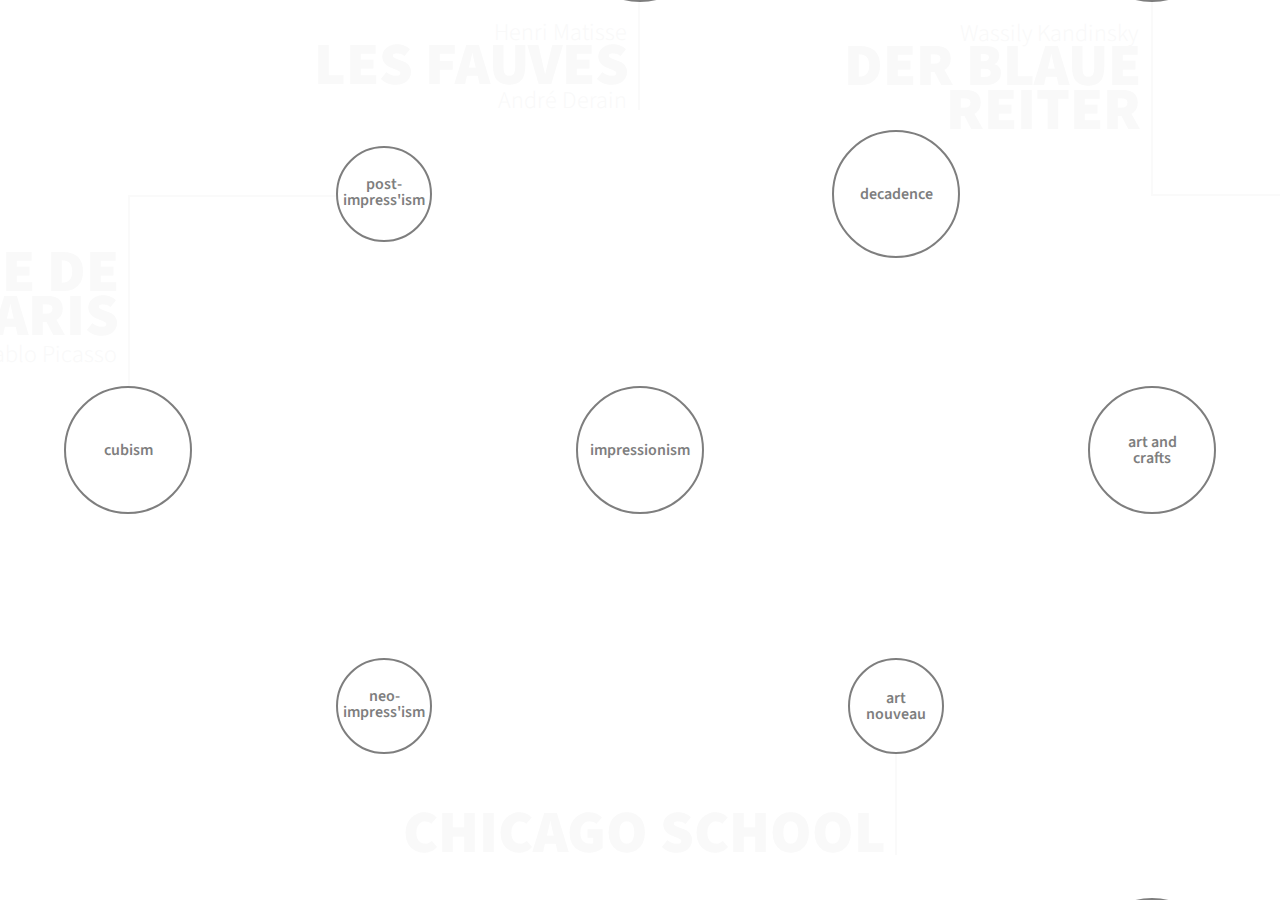
==== canvas/canvas.html @ 6cf3031c "Alpha Version" ====
<!DOCTYPE html>
<html>
	<head>
		<meta http-equiv="content-type" content="text/html; charset=utf-8" />
		<meta http-equiv="cache-control" content="max-age=0" />
		<meta http-equiv="cache-control" content="no-cache" />
		<meta http-equiv="expires" content="0" />
		<meta http-equiv="expires" content="Tue, 01 Jan 1980 1:00:00 GMT" />
		<meta http-equiv="pragma" content="no-cache" />
		<link rel="shortcut icon" href="../core/icons/favicon.png" />
		<link rel="apple-touch-icon" href="../core/icons/webclip.png" />
		<meta name="apple-mobile-web-app-capable" content="yes" />
		<meta name="viewport" content="initial-scale=1.0, minimum-scale=1.0, maximum-scale=1.0, user-scalable=no" />
		<title>Rise of the Avant-Gardes</title>
		<script src="../core/lib/jquery-2.0.0.min.js" type="text/javascript" charset="utf-8"></script>
		<link rel="stylesheet" type="text/css" href="../core/css/reset.css" />
		<script src="lib/jquery.kinetic.min.js" type="text/javascript" charset="utf-8"></script>
		<script src="lib/jquery.kinetic.offset.js" type="text/javascript" charset="utf-8"></script>
		<!--Adobe Edge Runtime-->
		<script type="text/javascript" charset="utf-8" src="canvas_source_edgePreload.js"></script>
		<style>
			.edgeLoad-avnt_canvas { visibility:hidden; }
		</style>
		<!--Adobe Edge Runtime End-->
	    <script type="text/javascript">	
	    var comp;
			$(document).ready(function() {
				goDoIt();
				var loadPosT = (window.innerHeight/2)-128;
				var loadPosL = (window.innerWidth/2)-128;
				$('#loader').css("top",loadPosT);
				$('#loader').css("left",loadPosL);
				var urlHash = window.location.hash;
				if (urlHash) {
					switch (urlHash) {
						case "#impressionism":
							$('#wrapper').kinetic('imp');
							break;
						case "#neo-impressionism":
							$('#wrapper').kinetic('nim');
							break;
						case "#post-impressionism":
							$('#wrapper').kinetic('pim');
							break;
					}
				}
			});
			$(window).resize(function() {
				goDoIt();
			});	
			function goDoIt() {
				$('#wrapper').css("height",window.innerHeight);
			}
		</script>

		<style>
			@font-face {
				font-family: Source Sans Pro Light;
				src: url(../core/fonts/SourceSansPro-Light.ttf);
			}
            div	 { -webkit-touch-callout: none;  -webkit-user-select: none;  -moz-user-select: none; }
            #container { margin: 0 auto; width: 100%; }
            #wrapper { height: 720px; overflow: hidden; }
            #inner { width: 4096px; height: 2560px; }
            #block { position: fixed; top:0 ; left: 0; height: 1px; width: 1px; z-index: 100;}
            #loader { position: fixed; height: 256px; width: 256px; background: url('../core/images/loading.svg') no-repeat fixed center; z-index: 1000;}
            .navigate					{ position: fixed; z-index: 100000; height: 42pt; width: 42pt; background-color: #333; background-size: 100%; background-repeat:no-repeat; cursor:pointer; display:none;}
			.navigate:hover				{ background-color: #000; }
			.navigate:active			{ background-color: #000; }
			.nav_search				{ bottom:0; right:0;  background-image:url('../timeline/img/vector_search.svg');}


            .load_text { font-family: 'Source Sans Pro Light', sans-serif; font-size: 24pt; text-align: center; color: #666;}
            .noodle { display:none; }
            .action { display:none; }
		</style>
	</head>
    <body>
    	<div class="navigate nav_search" onclick="alert('This feature is not yet available.');"></div>
        <div id="container">
            <div id="wrapper">
            	<div id="inner">
            		<div id="Stage" class="avnt_canvas"></div>
            	</div>
            	<div id="block"></div>
            	<div id="loader"></div>
            </div>
            <script type="text/javascript">
                $('#wrapper').kinetic();
                $('#wrapper').kinetic('center');
            </script>
        </div>
        <!-- GOOGLE ANALYTICS TRACKING CODE -->
		<script>
		  (function(i,s,o,g,r,a,m){i['GoogleAnalyticsObject']=r;i[r]=i[r]||function(){
		  (i[r].q=i[r].q||[]).push(arguments)},i[r].l=1*new Date();a=s.createElement(o),
		  m=s.getElementsByTagName(o)[0];a.async=1;a.src=g;m.parentNode.insertBefore(a,m)
		  })(window,document,'script','//www.google-analytics.com/analytics.js','ga');

		  ga('create', 'UA-40910566-1', 'avnt.gr');
		  ga('send', 'pageview');
		</script>
    </body>
</html>
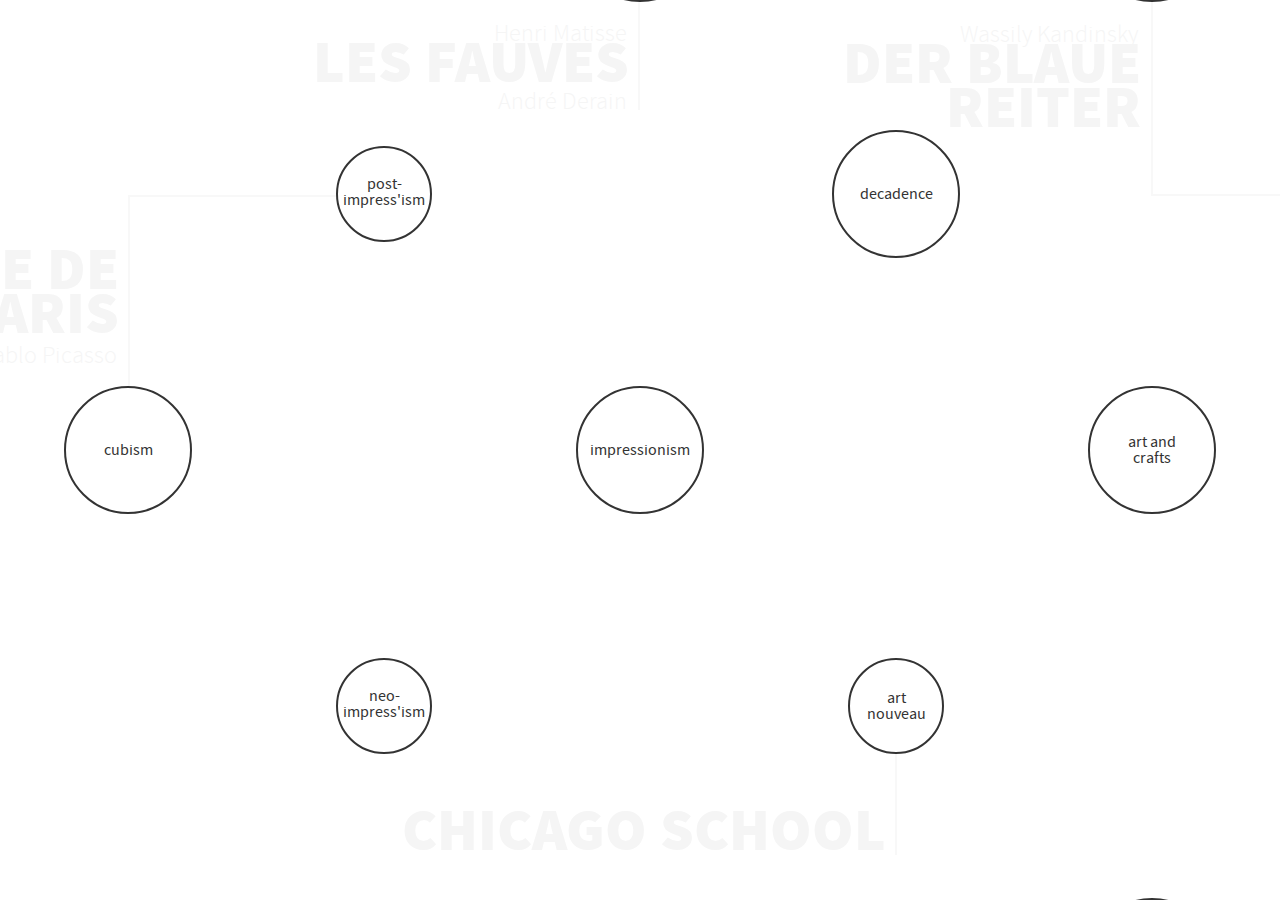
==== commit 903f609b: "Offline build" ====
--- a/canvas/canvas.html
+++ b/canvas/canvas.html
@@ -17,7 +17,7 @@
 		<script src="lib/jquery.kinetic.min.js" type="text/javascript" charset="utf-8"></script>
 		<script src="lib/jquery.kinetic.offset.js" type="text/javascript" charset="utf-8"></script>
 		<!--Adobe Edge Runtime-->
-		<script type="text/javascript" charset="utf-8" src="canvas_source_edgePreload.js"></script>
+		<script type="text/javascript" charset="utf-8" src="canvas_custom_preload.js"></script>
 		<style>
 			.edgeLoad-avnt_canvas { visibility:hidden; }
 		</style>
@@ -26,10 +26,12 @@
 	    var comp;
 			$(document).ready(function() {
 				goDoIt();
+				/* Position loading graphic (currently 256*256) */
 				var loadPosT = (window.innerHeight/2)-128;
 				var loadPosL = (window.innerWidth/2)-128;
 				$('#loader').css("top",loadPosT);
 				$('#loader').css("left",loadPosL);
+				/* Bring last selected movement in focus on page load */
 				var urlHash = window.location.hash;
 				if (urlHash) {
 					switch (urlHash) {
@@ -45,19 +47,17 @@
 					}
 				}
 			});
+			/* Page reload on browser window resize*/
 			$(window).resize(function() {
 				goDoIt();
-			});	
+			});
+			/* HACK: Set browser height for compatibility with the draggable div element */
 			function goDoIt() {
 				$('#wrapper').css("height",window.innerHeight);
 			}
 		</script>
 
 		<style>
-			@font-face {
-				font-family: Source Sans Pro Light;
-				src: url(../core/fonts/SourceSansPro-Light.ttf);
-			}
             div	 { -webkit-touch-callout: none;  -webkit-user-select: none;  -moz-user-select: none; }
             #container { margin: 0 auto; width: 100%; }
             #wrapper { height: 720px; overflow: hidden; }
@@ -68,9 +68,6 @@
 			.navigate:hover				{ background-color: #000; }
 			.navigate:active			{ background-color: #000; }
 			.nav_search				{ bottom:0; right:0;  background-image:url('../timeline/img/vector_search.svg');}
-
-
-            .load_text { font-family: 'Source Sans Pro Light', sans-serif; font-size: 24pt; text-align: center; color: #666;}
             .noodle { display:none; }
             .action { display:none; }
 		</style>
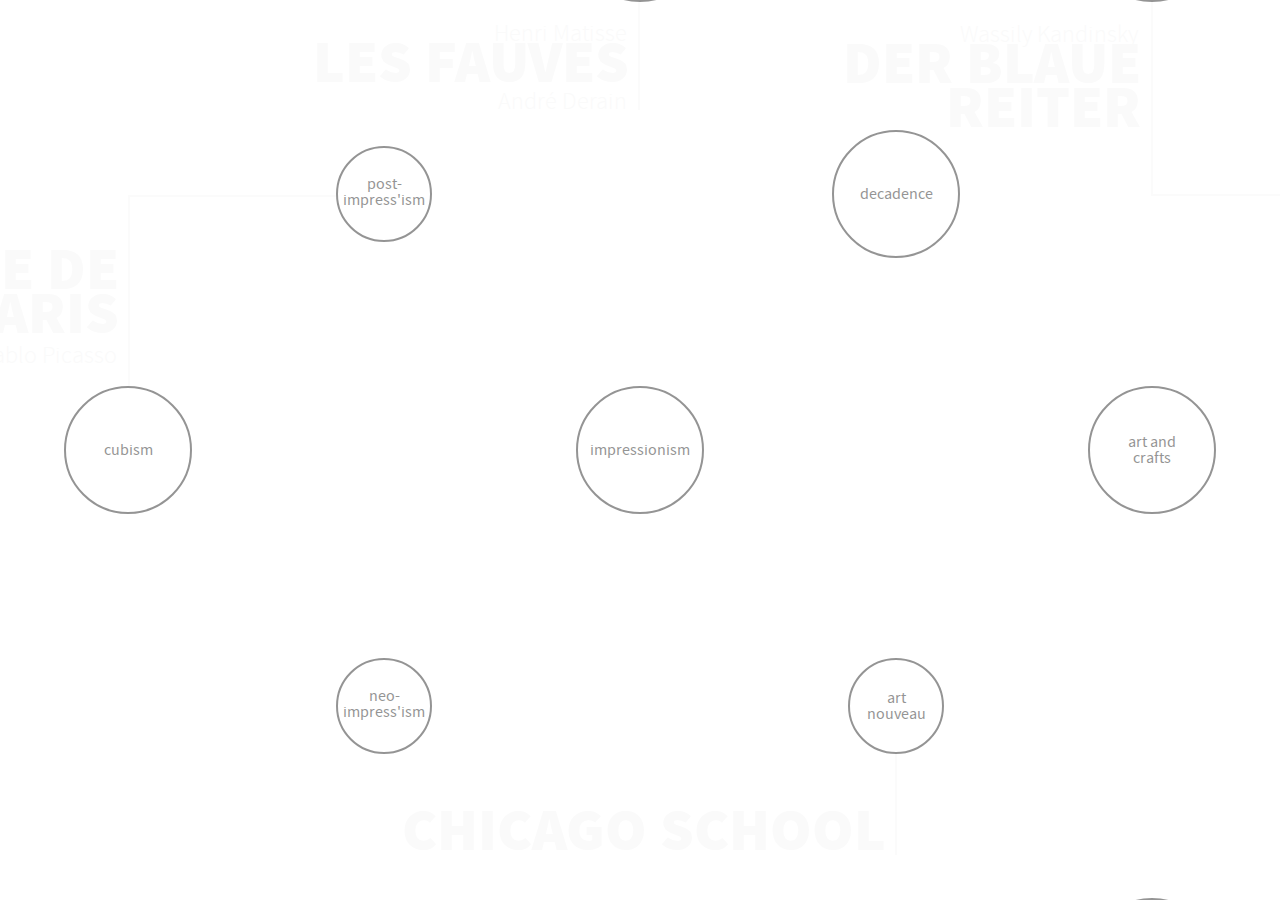
==== commit cc4d8288: "Canvas Centering" ====
--- a/canvas/canvas.html
+++ b/canvas/canvas.html
@@ -13,6 +13,7 @@
 		<meta name="viewport" content="initial-scale=1.0, minimum-scale=1.0, maximum-scale=1.0, user-scalable=no" />
 		<title>Rise of the Avant-Gardes</title>
 		<script src="../core/lib/jquery-2.0.0.min.js" type="text/javascript" charset="utf-8"></script>
+		<script src="lib/jquery.easing.1.3.js" type="text/javascript"></script>
 		<link rel="stylesheet" type="text/css" href="../core/css/reset.css" />
 		<script src="lib/jquery.kinetic.min.js" type="text/javascript" charset="utf-8"></script>
 		<script src="lib/jquery.kinetic.offset.js" type="text/javascript" charset="utf-8"></script>
@@ -22,16 +23,10 @@
 			.edgeLoad-avnt_canvas { visibility:hidden; }
 		</style>
 		<!--Adobe Edge Runtime End-->
-	    <script type="text/javascript">	
-	    var comp;
+		<script type="text/javascript">	
+		var comp;
 			$(document).ready(function() {
-				goDoIt();
-				/* Position loading graphic (currently 256*256) */
-				var loadPosT = (window.innerHeight/2)-128;
-				var loadPosL = (window.innerWidth/2)-128;
-				$('#loader').css("top",loadPosT);
-				$('#loader').css("left",loadPosL);
-				/* Bring last selected movement in focus on page load */
+				canvasSize();
 				var urlHash = window.location.hash;
 				if (urlHash) {
 					switch (urlHash) {
@@ -46,34 +41,48 @@
 							break;
 					}
 				}
+			/*ARROW: $('.arrow').delay(100).fadeIn(1000);*/
 			});
 			/* Page reload on browser window resize*/
 			$(window).resize(function() {
-				goDoIt();
+				canvasSize();
 			});
 			/* HACK: Set browser height for compatibility with the draggable div element */
-			function goDoIt() {
+			function canvasSize() {
 				$('#wrapper').css("height",window.innerHeight);
 			}
 		</script>
 
 		<style>
-            div	 { -webkit-touch-callout: none;  -webkit-user-select: none;  -moz-user-select: none; }
-            #container { margin: 0 auto; width: 100%; }
-            #wrapper { height: 720px; overflow: hidden; }
-            #inner { width: 4096px; height: 2560px; }
-            #block { position: fixed; top:0 ; left: 0; height: 1px; width: 1px; z-index: 100;}
-            #loader { position: fixed; height: 256px; width: 256px; background: url('../core/images/loading.svg') no-repeat fixed center; z-index: 1000;}
+			div	 { -webkit-touch-callout: none;  -webkit-user-select: none;  -moz-user-select: none; }
+			#container { margin: 0 auto; width: 100%; }
+			#wrapper { height: 720px; overflow: hidden; }
+			#inner { width: 4096px; height: 2560px; }
             .navigate					{ position: fixed; z-index: 100000; height: 42pt; width: 42pt; background-color: #333; background-size: 100%; background-repeat:no-repeat; cursor:pointer; display:none;}
 			.navigate:hover				{ background-color: #000; }
 			.navigate:active			{ background-color: #000; }
-			.nav_search				{ bottom:0; right:0;  background-image:url('../timeline/img/vector_search.svg');}
-            .noodle { display:none; }
-            .action { display:none; }
+			.nav_search					{ bottom:0; right:0;  background-image:url('../timeline/img/vector_search.svg');}
+			.arrow 						{ position: fixed;  z-index: 1000; cursor:pointer; opacity:0.2; display:none;}
+			.arrow:hover 				{ opacity:0.6; }
+			.arrow:active 				{ opacity:1.0; }
+			#arrow_lft  				{ 	top:40%; width: 70px; height: 100px; left: 8px;
+											background-image:url('../timeline/img/nav_arrows.svg'); background-position: right top; }
+			#arrow_rht  				{ 	top:40%; width: 70px; height: 100px; right:8px;
+											background-image:url('../timeline/img/nav_arrows.svg'); background-position: left top; }
+			#arrow_top  				{ 	top: 8px; width: 100px; height: 70px; left: 40%;
+											background-image:url('../timeline/img/dir_arrows.svg'); background-position: left bottom; }
+			#arrow_btm  				{ 	bottom: 8px; width: 100px; height: 70px; left: 40%;
+											background-image:url('../timeline/img/dir_arrows.svg'); background-position: left top; }
+			.noodle { display:none; }
+			.action { display:none; }
 		</style>
 	</head>
     <body>
-    	<div class="navigate nav_search" onclick="alert('This feature is not yet available.');"></div>
+        <div class="navigate nav_search" onclick="location.href='../taxonomy/taxonomy.html';"></div>
+        <div id="arrow_lft" class = "arrow"></div>
+    	<div id="arrow_rht" class = "arrow"></div>
+        <div id="arrow_top" class = "arrow"></div>
+    	<div id="arrow_btm" class = "arrow"></div>
         <div id="container">
             <div id="wrapper">
             	<div id="inner">
@@ -85,9 +94,29 @@
             <script type="text/javascript">
                 $('#wrapper').kinetic();
                 $('#wrapper').kinetic('center');
+                $('#arrow_lft').mousedown (function() {
+					$('#wrapper').kinetic('start', { velocity: -10 });
+					}) .mouseup (function() {
+					$('#wrapper').kinetic('end');
+				});
+				$('#arrow_rht').mousedown (function() {
+					$('#wrapper').kinetic('start', { velocity: 10 });
+					}) .mouseup (function() {
+					$('#wrapper').kinetic('end');
+				});
+				$('#arrow_top').mousedown (function() {
+					$('#wrapper').kinetic('start', { velocityY: -10 });
+					}) .mouseup (function() {
+					$('#wrapper').kinetic('end');
+				});
+				$('#arrow_btm').mousedown (function() {
+					$('#wrapper').kinetic('start', { velocityY: 10 });
+					}) .mouseup (function() {
+					$('#wrapper').kinetic('end');
+				});
             </script>
         </div>
-        <!-- GOOGLE ANALYTICS TRACKING CODE -->
+        <!--GOOGLE ANALYTICS TRACKING CODE
 		<script>
 		  (function(i,s,o,g,r,a,m){i['GoogleAnalyticsObject']=r;i[r]=i[r]||function(){
 		  (i[r].q=i[r].q||[]).push(arguments)},i[r].l=1*new Date();a=s.createElement(o),
@@ -96,6 +125,6 @@
 
 		  ga('create', 'UA-40910566-1', 'avnt.gr');
 		  ga('send', 'pageview');
-		</script>
+		</script>-->
     </body>
 </html>